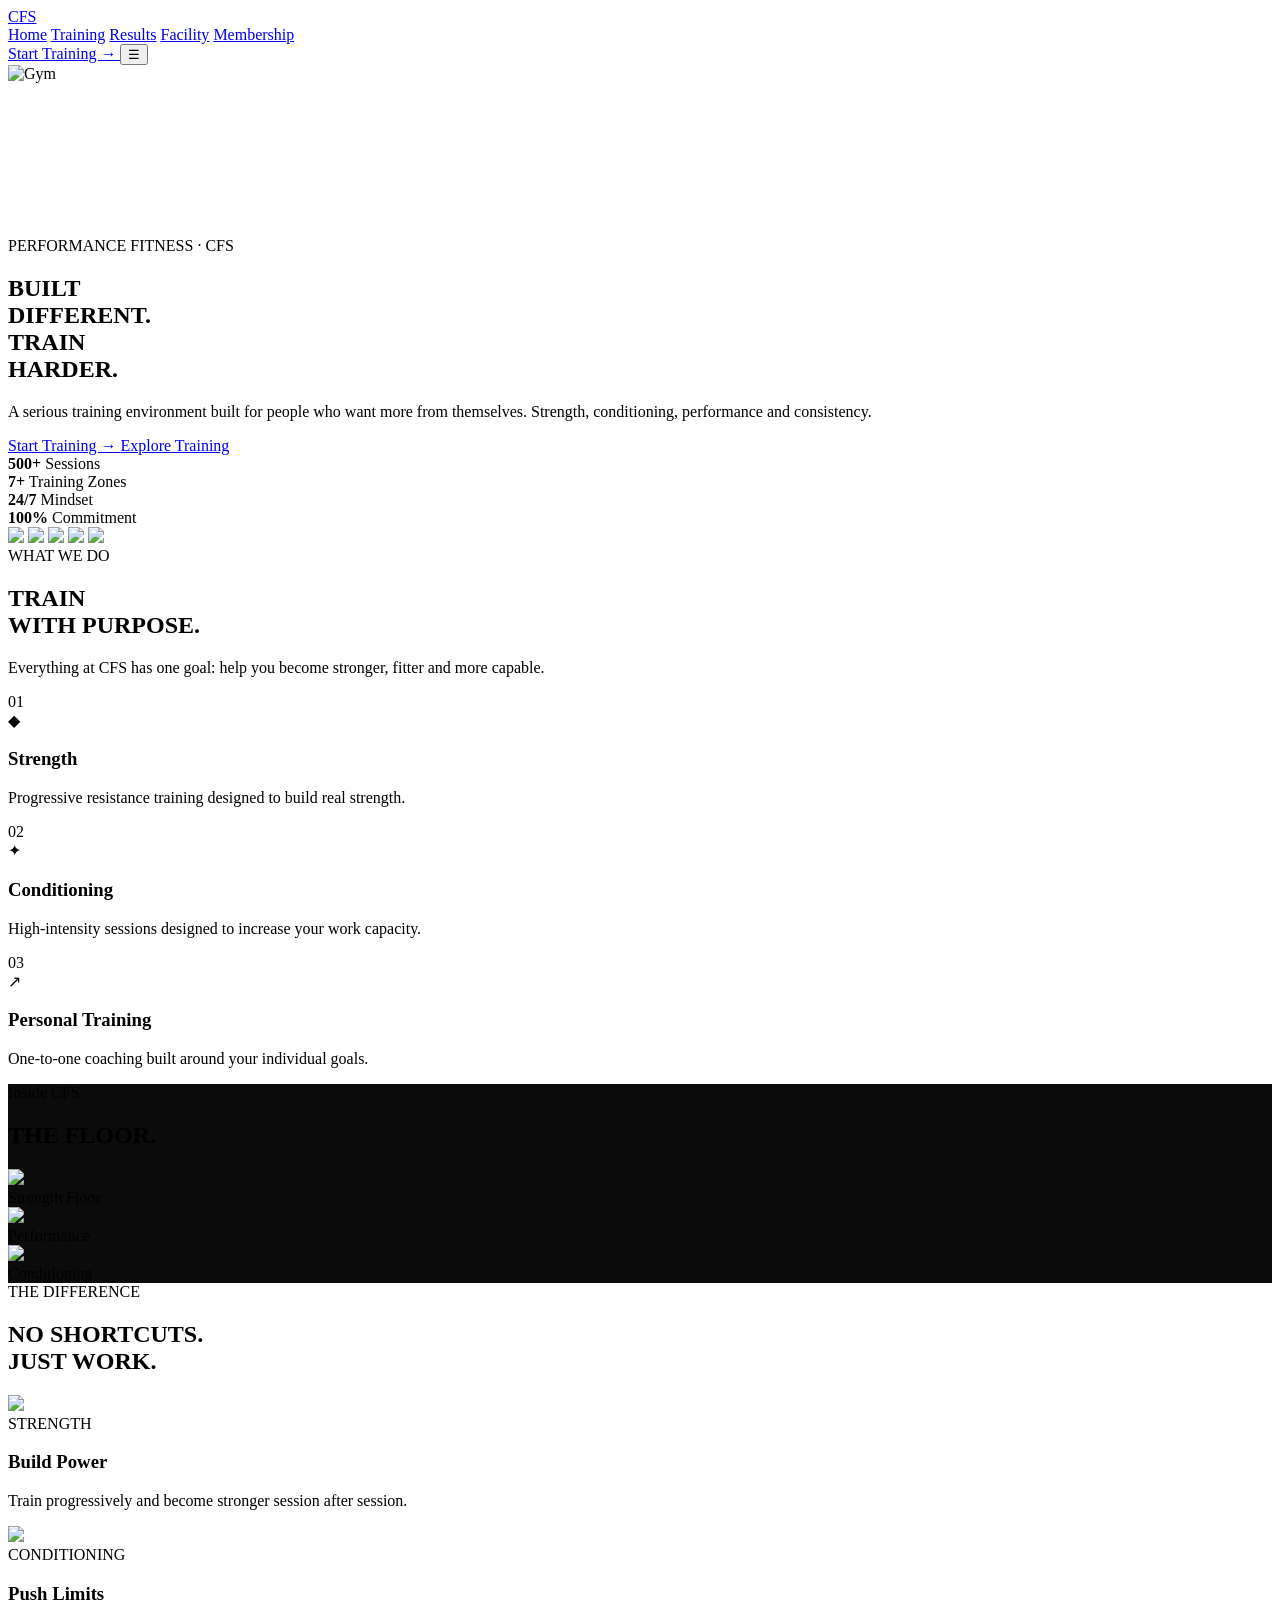
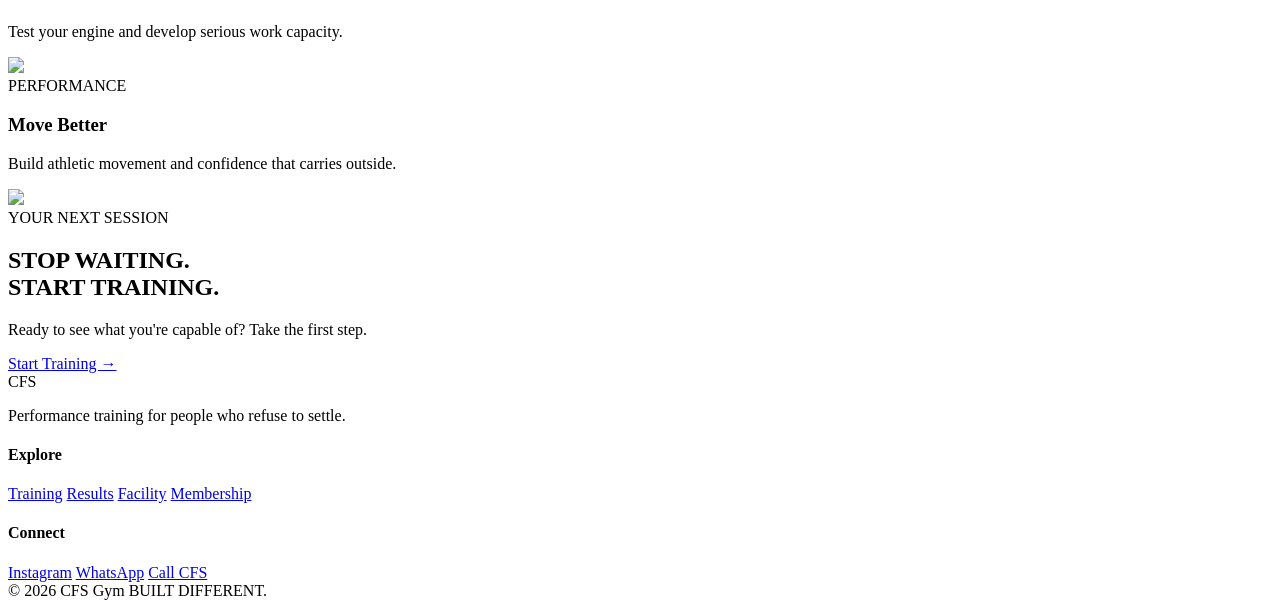
==== index.html @ b4e35af4 "Create index.html for CFS website layout This HTML file serves as the main structure for the CFS web" ====
<!DOCTYPE html>
<html lang="en">

<head>

<meta charset="UTF-8">
<meta name="viewport" content="width=device-width,initial-scale=1.0">

<title>CFS — Built Different</title>

<link rel="stylesheet" href="style.css">

<script src="https://cdnjs.cloudflare.com/ajax/libs/gsap/3.12.5/gsap.min.js"></script>
<script src="https://cdnjs.cloudflare.com/ajax/libs/gsap/3.12.5/ScrollTrigger.min.js"></script>
<script src="https://cdnjs.cloudflare.com/ajax/libs/three.js/r128/three.min.js"></script>

</head>

<body>


<nav class="nav">

<a class="logo" href="index.html">
<span class="logo-mark"></span>
CFS
</a>

<div class="nav-links">

<a class="active" href="index.html">Home</a>
<a href="training.html">Training</a>
<a href="results.html">Results</a>
<a href="facility.html">Facility</a>
<a href="membership.html">Membership</a>

</div>

<a class="nav-cta magnetic" href="membership.html">
Start Training →
</a>

<button class="menu">☰</button>

</nav>


<section class="hero">

<div class="hero-bg">

<img
src="https://images.unsplash.com/photo-1534438327276-14e5300c3a48?auto=format&fit=crop&w=2200&q=90"
alt="Gym">

<div class="hero-overlay"></div>
<div class="hero-grid"></div>

</div>

<canvas id="hero3d"></canvas>

<div class="floating-orb"></div>


<div class="hero-content">

<div class="hero-kicker">
PERFORMANCE FITNESS · CFS
</div>

<h1>
BUILT
<br>
<span class="accent">DIFFERENT.</span>
<br>
TRAIN
<br>
HARDER.
</h1>

<p class="hero-copy">
A serious training environment built for people
who want more from themselves. Strength,
conditioning, performance and consistency.
</p>

<div class="hero-buttons">

<a href="membership.html"
class="btn btn-primary magnetic">
Start Training →
</a>

<a href="training.html"
class="btn btn-outline">
Explore Training
</a>

</div>

<div class="hero-stats">

<div class="stat">
<strong>500+</strong>
<span>Sessions</span>
</div>

<div class="stat">
<strong>7+</strong>
<span>Training Zones</span>
</div>

<div class="stat">
<strong>24/7</strong>
<span>Mindset</span>
</div>

<div class="stat">
<strong>100%</strong>
<span>Commitment</span>
</div>

</div>

</div>

</section>


<div class="image-strip">

<div class="marquee">

<img src="https://images.unsplash.com/photo-1581009146145-b5ef050c2e1e?auto=format&fit=crop&w=700&q=80">

<img src="https://images.unsplash.com/photo-1583454110551-21f2fa2afe61?auto=format&fit=crop&w=700&q=80">

<img src="https://images.unsplash.com/photo-1599058917212-d750089bc07e?auto=format&fit=crop&w=700&q=80">

<img src="https://images.unsplash.com/photo-1534438327276-14e5300c3a48?auto=format&fit=crop&w=700&q=80">

<img src="https://images.unsplash.com/photo-1571019613454-1cb2f99b2d8b?auto=format&fit=crop&w=700&q=80">

</div>

</div>


<section class="section">

<div class="container">

<div class="section-head reveal">

<div>

<div class="kicker">
WHAT WE DO
</div>

<h2 class="title">
TRAIN
<br>
WITH <span>PURPOSE.</span>
</h2>

</div>

<p class="section-intro">
Everything at CFS has one goal:
help you become stronger, fitter and
more capable.
</p>

</div>


<div class="card-grid">

<div class="glass-card reveal">

<div class="card-number">01</div>

<div class="card-icon">◆</div>

<h3>Strength</h3>

<p>
Progressive resistance training designed
to build real strength.
</p>

<div class="card-line"></div>

</div>


<div class="glass-card reveal">

<div class="card-number">02</div>

<div class="card-icon">✦</div>

<h3>Conditioning</h3>

<p>
High-intensity sessions designed to
increase your work capacity.
</p>

<div class="card-line"></div>

</div>


<div class="glass-card reveal">

<div class="card-number">03</div>

<div class="card-icon">↗</div>

<h3>Personal Training</h3>

<p>
One-to-one coaching built around
your individual goals.
</p>

<div class="card-line"></div>

</div>

</div>

</div>

</section>


<section class="section" style="background:#0b0b0b;">

<div class="container">

<div class="reveal">

<div class="kicker">Inside CFS</div>

<h2 class="title">
THE
<span>FLOOR.</span>
</h2>

</div>


<div class="gallery-grid">

<div class="gallery-item large reveal">

<img src="https://images.unsplash.com/photo-1534438327276-14e5300c3a48?auto=format&fit=crop&w=1200&q=90">

<div class="gallery-overlay">
<span>Strength Floor</span>
</div>

</div>


<div class="gallery-item reveal">

<img src="https://images.unsplash.com/photo-1579758629938-03607ccdbaba?auto=format&fit=crop&w=900&q=85">

<div class="gallery-overlay">
<span>Performance</span>
</div>

</div>


<div class="gallery-item reveal">

<img src="https://images.unsplash.com/photo-1583454110551-21f2fa2afe61?auto=format&fit=crop&w=900&q=85">

<div class="gallery-overlay">
<span>Conditioning</span>
</div>

</div>

</div>

</div>

</section>


<section class="section">

<div class="container">

<div class="reveal">

<div class="kicker">
THE DIFFERENCE
</div>

<h2 class="title">
NO
SHORTCUTS.
<br>
<span>JUST WORK.</span>
</h2>

</div>


<div class="result-grid">

<div class="result-card reveal">

<div class="result-image">

<img src="https://images.unsplash.com/photo-1583454110551-21f2fa2afe61?auto=format&fit=crop&w=1000&q=90">

<div class="result-tag">STRENGTH</div>

</div>

<div class="result-body">

<h3>Build Power</h3>

<p>
Train progressively and become
stronger session after session.
</p>

</div>

</div>


<div class="result-card reveal">

<div class="result-image">

<img src="https://images.unsplash.com/photo-1599058917212-d750089bc07e?auto=format&fit=crop&w=1000&q=90">

<div class="result-tag">CONDITIONING</div>

</div>

<div class="result-body">

<h3>Push Limits</h3>

<p>
Test your engine and develop
serious work capacity.
</p>

</div>

</div>


<div class="result-card reveal">

<div class="result-image">

<img src="https://images.unsplash.com/photo-1571019613454-1cb2f99b2d8b?auto=format&fit=crop&w=1000&q=90">

<div class="result-tag">PERFORMANCE</div>

</div>

<div class="result-body">

<h3>Move Better</h3>

<p>
Build athletic movement and
confidence that carries outside.
</p>

</div>

</div>

</div>

</div>

</section>


<section class="cta">

<div class="cta-bg">

<img src="https://images.unsplash.com/photo-1581009146145-b5ef050c2e1e?auto=format&fit=crop&w=2200&q=90">

<div class="cta-overlay"></div>

</div>

<div class="container cta-content reveal">

<div class="kicker">
YOUR NEXT SESSION
</div>

<h2>
STOP WAITING.
<br>
<span>START TRAINING.</span>
</h2>

<p>
Ready to see what you're capable of?
Take the first step.
</p>

<a href="membership.html"
class="btn btn-primary magnetic">
Start Training →
</a>

</div>

</section>


<footer>

<div class="container">

<div class="footer-grid">

<div>

<div class="footer-logo">CFS</div>

<p>
Performance training for people
who refuse to settle.
</p>

</div>


<div>

<h4>Explore</h4>

<a href="training.html">Training</a>
<a href="results.html">Results</a>
<a href="facility.html">Facility</a>
<a href="membership.html">Membership</a>

</div>


<div>

<h4>Connect</h4>

<a href="#">Instagram</a>
<a href="#">WhatsApp</a>
<a href="#">Call CFS</a>

</div>

</div>


<div class="footer-bottom">

<span>© 2026 CFS Gym</span>

<span>BUILT DIFFERENT.</span>

</div>

</div>

</footer>


<script src="script.js"></script>

</body>
  </html>
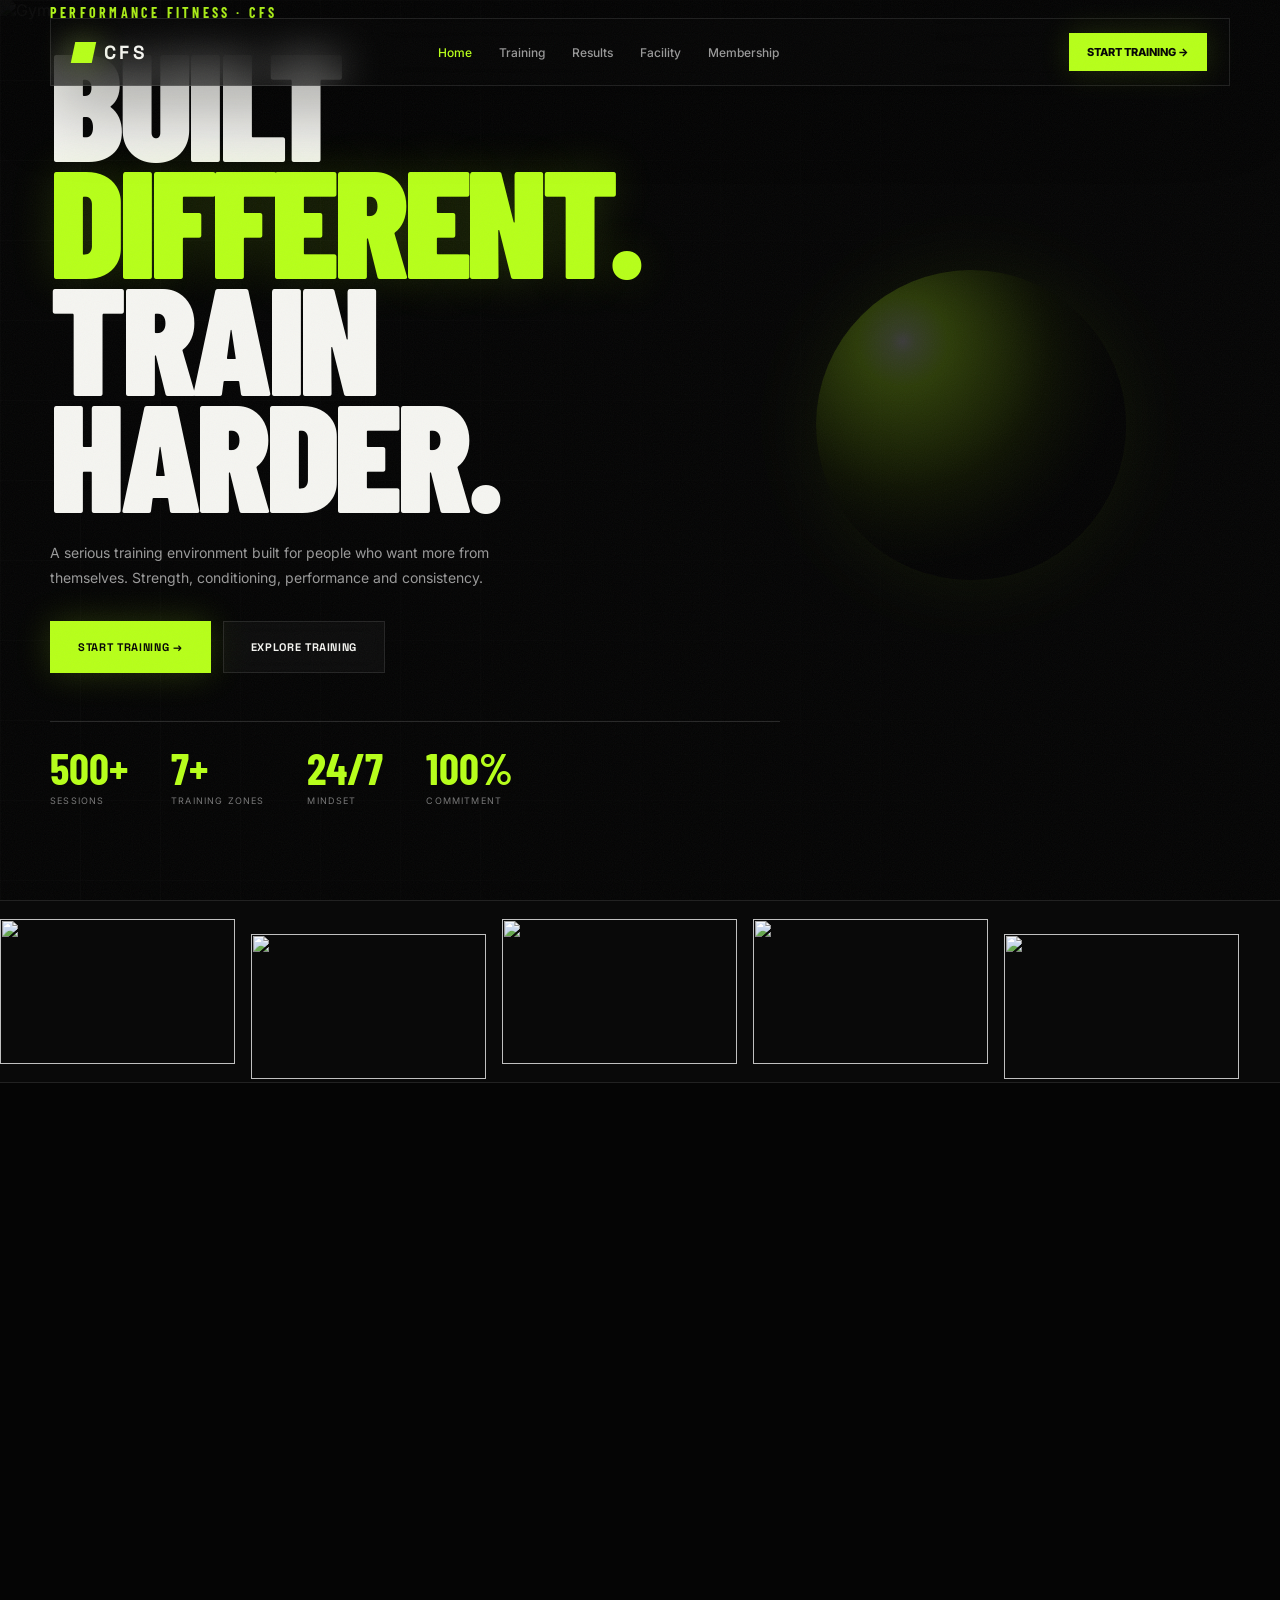
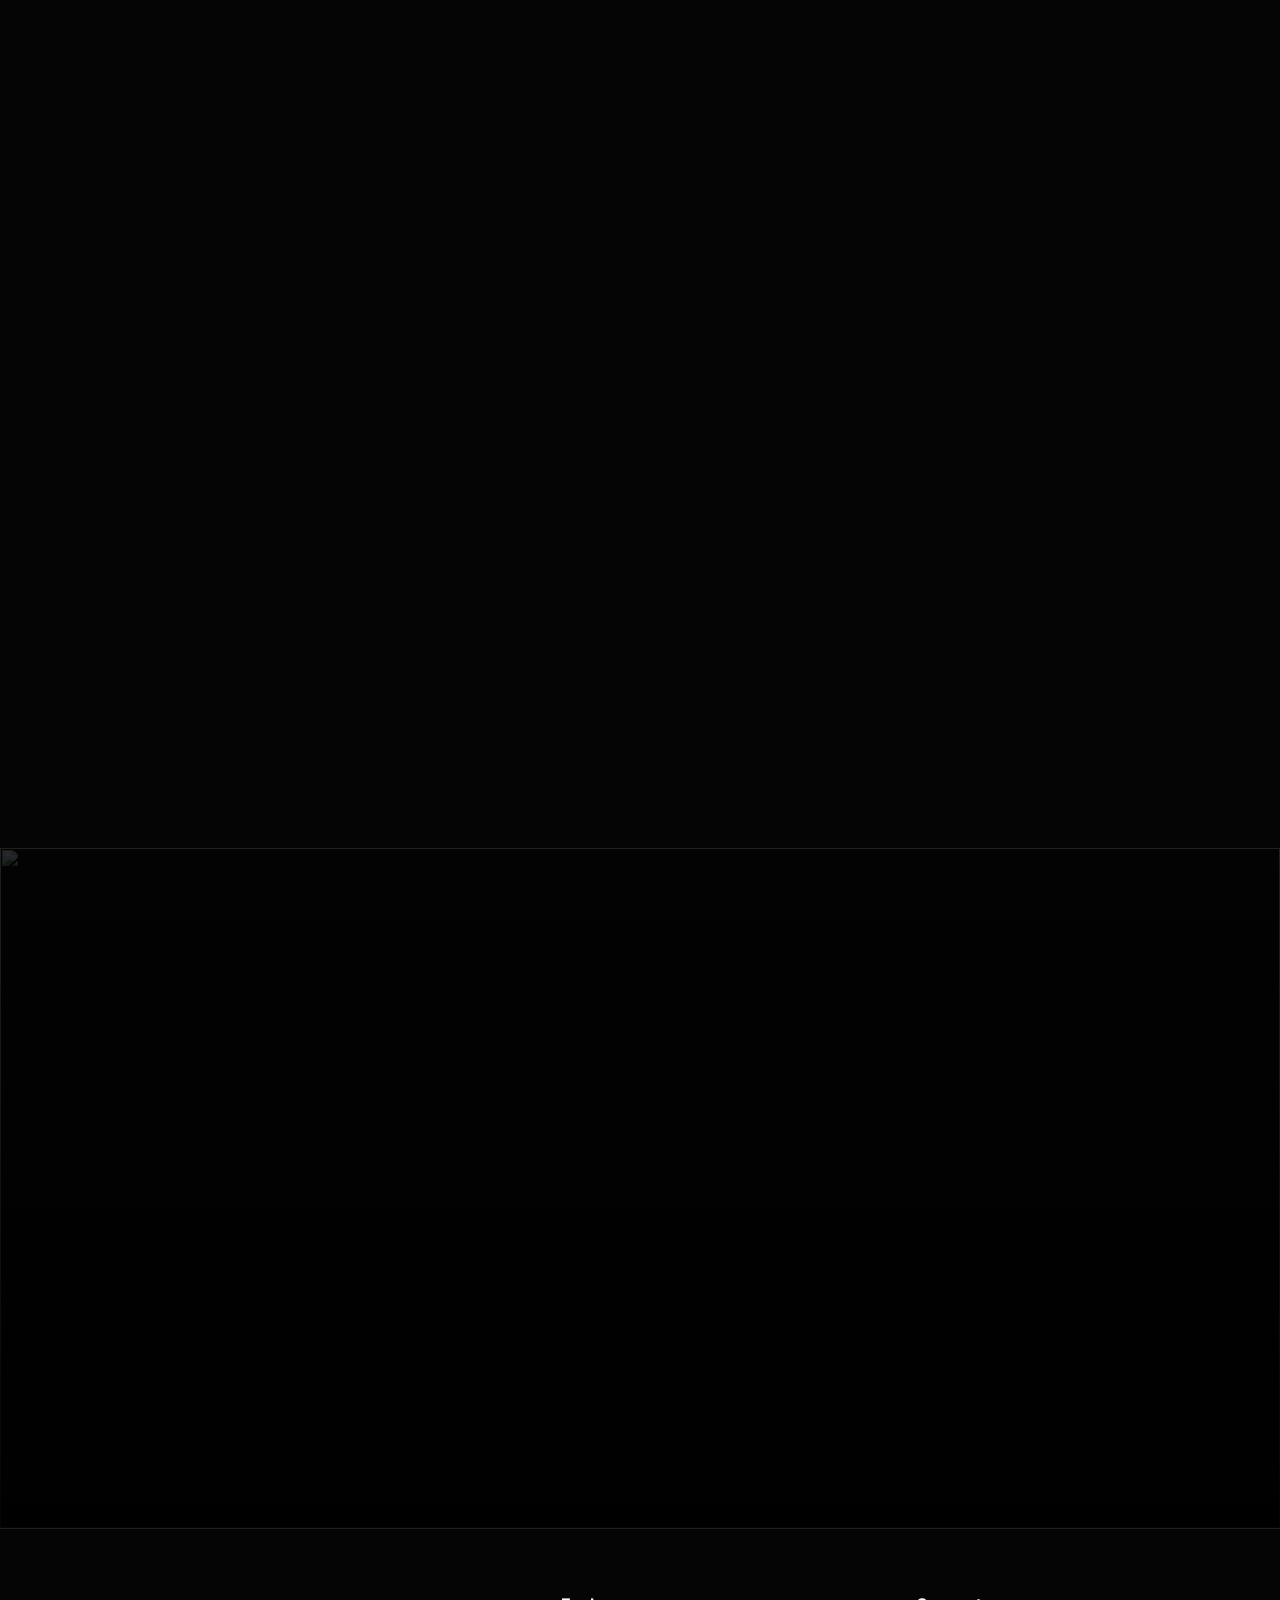
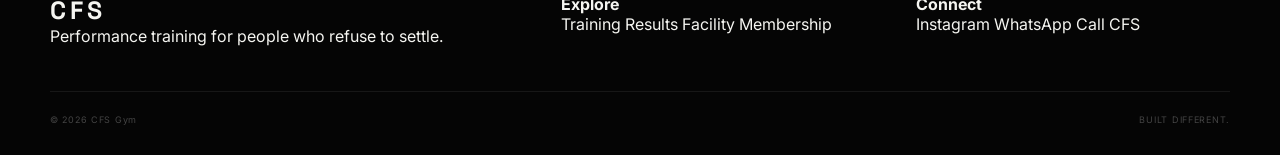
==== commit 92d96cae: "Update social media links in index.html" ====
--- a/index.html
+++ b/index.html
@@ -466,9 +466,17 @@
 
 <h4>Connect</h4>
 
-<a href="#">Instagram</a>
-<a href="#">WhatsApp</a>
-<a href="#">Call CFS</a>
+<a href="https://www.instagram.com/carewellfitnesstation_gym?stkn=MWllOWNnN244amc0bg==" target="_blank">
+  Instagram
+</a>
+
+<a href="https://wa.me/919893643713" target="_blank">
+  WhatsApp
+</a>
+
+<a href="tel:+919893643713">
+  Call CFS
+</a>
 
 </div>
 
--- a/style.css
+++ b/style.css
@@ -0,0 +1,1610 @@
+@import url('https://fonts.googleapis.com/css2?family=Barlow+Condensed:wght@600;700;800;900&family=Inter:wght@300;400;500;600;700&family=Space+Grotesk:wght@400;500;600;700&display=swap');
+
+:root{
+    --black:#050505;
+    --black2:#080808;
+    --surface:#101010;
+    --surface2:#161616;
+    --white:#f5f5f1;
+    --muted:#858585;
+    --lime:#b7ff19;
+    --orange:#ff4d00;
+    --line:rgba(255,255,255,.10);
+}
+
+*{
+    margin:0;
+    padding:0;
+    box-sizing:border-box;
+}
+
+html{
+    scroll-behavior:smooth;
+}
+
+body{
+    background:var(--black);
+    color:var(--white);
+    font-family:Inter,sans-serif;
+    overflow-x:hidden;
+}
+
+body:before{
+    content:"";
+    position:fixed;
+    inset:0;
+    z-index:9999;
+    pointer-events:none;
+    opacity:.045;
+
+    background-image:url("data:image/svg+xml,%3Csvg xmlns='http://www.w3.org/2000/svg' width='180' height='180'%3E%3Cfilter id='n'%3E%3CfeTurbulence type='fractalNoise' baseFrequency='.9' numOctaves='4' stitchTiles='stitch'/%3E%3C/filter%3E%3Crect width='100%25' height='100%25' filter='url(%23n)'/%3E%3C/svg%3E");
+}
+
+a{
+    color:inherit;
+    text-decoration:none;
+}
+
+button{
+    font:inherit;
+}
+
+img{
+    width:100%;
+    display:block;
+}
+
+.container{
+    width:min(1180px,calc(100% - 40px));
+    margin:auto;
+}
+
+.section{
+    padding:125px 0;
+    position:relative;
+}
+
+.kicker{
+    color:var(--lime);
+    font-family:"Barlow Condensed",sans-serif;
+    font-size:15px;
+    font-weight:700;
+    letter-spacing:.18em;
+    text-transform:uppercase;
+    margin-bottom:18px;
+}
+
+.title{
+    font-family:"Barlow Condensed",sans-serif;
+    font-weight:900;
+    text-transform:uppercase;
+    font-size:clamp(58px,8vw,112px);
+    line-height:.84;
+    letter-spacing:-.025em;
+}
+
+.title span{
+    color:var(--lime);
+}
+
+.muted{
+    color:var(--muted);
+}
+
+
+/* ================= NAV ================= */
+
+.nav{
+    position:fixed;
+    top:18px;
+    left:50%;
+    transform:translateX(-50%);
+
+    width:min(1180px,calc(100% - 30px));
+    height:68px;
+
+    z-index:1000;
+
+    display:flex;
+    align-items:center;
+    justify-content:space-between;
+
+    padding:0 22px;
+
+    background:rgba(6,6,6,.68);
+    backdrop-filter:blur(20px);
+    -webkit-backdrop-filter:blur(20px);
+
+    border:1px solid rgba(255,255,255,.10);
+
+    box-shadow:
+        0 20px 70px rgba(0,0,0,.35);
+}
+
+.logo{
+    display:flex;
+    align-items:center;
+    gap:10px;
+
+    font-family:"Space Grotesk";
+    font-weight:700;
+    letter-spacing:.18em;
+    font-size:19px;
+}
+
+.logo-mark{
+    width:21px;
+    height:21px;
+
+    background:var(--lime);
+
+    transform:skew(-12deg);
+
+    box-shadow:
+        0 0 30px rgba(183,255,25,.35);
+}
+
+.nav-links{
+    display:flex;
+    gap:27px;
+
+    color:#999;
+
+    font-size:12px;
+    font-weight:500;
+}
+
+.nav-links a{
+    transition:.25s;
+}
+
+.nav-links a:hover,
+.nav-links a.active{
+    color:var(--lime);
+}
+
+.nav-cta{
+    background:var(--lime);
+    color:#050505;
+
+    padding:12px 18px;
+
+    font-size:11px;
+    font-weight:800;
+    text-transform:uppercase;
+
+    box-shadow:
+        0 0 30px rgba(183,255,25,.15);
+}
+
+.menu{
+    display:none;
+
+    border:0;
+    background:none;
+    color:white;
+
+    font-size:25px;
+}
+
+
+/* ================= BUTTONS ================= */
+
+.btn{
+    min-height:52px;
+    padding:0 27px;
+
+    display:inline-flex;
+    align-items:center;
+    justify-content:center;
+
+    border:1px solid var(--line);
+
+    font-family:"Space Grotesk";
+    font-size:11px;
+    font-weight:700;
+
+    text-transform:uppercase;
+    letter-spacing:.06em;
+
+    transition:
+        transform .4s cubic-bezier(.2,.7,.2,1),
+        box-shadow .35s,
+        border-color .35s,
+        background .35s;
+}
+
+.btn-primary{
+    background:var(--lime);
+    color:#050505;
+    border-color:var(--lime);
+
+    box-shadow:
+        0 0 35px rgba(183,255,25,.18);
+}
+
+.btn-primary:hover{
+    box-shadow:
+        0 0 65px rgba(183,255,25,.38);
+
+    transform:translateY(-3px);
+}
+
+.btn-outline{
+    background:rgba(255,255,255,.035);
+    backdrop-filter:blur(10px);
+}
+
+.btn-outline:hover{
+    color:var(--lime);
+    border-color:var(--lime);
+}
+
+
+/* ================= HERO ================= */
+
+.hero{
+    min-height:100vh;
+    position:relative;
+    overflow:hidden;
+
+    display:flex;
+    align-items:flex-end;
+}
+
+.hero-bg{
+    position:absolute;
+    inset:0;
+}
+
+.hero-bg img{
+    height:100%;
+    object-fit:cover;
+    object-position:center;
+
+    filter:
+        saturate(.82)
+        contrast(1.15)
+        brightness(.82);
+}
+
+.hero-overlay{
+    position:absolute;
+    inset:0;
+
+    background:
+        linear-gradient(
+            90deg,
+            rgba(4,4,4,.97) 0%,
+            rgba(4,4,4,.78) 42%,
+            rgba(4,4,4,.30) 100%
+        ),
+        linear-gradient(
+            0deg,
+            rgba(4,4,4,.96),
+            transparent 70%
+        );
+}
+
+.hero-grid{
+    position:absolute;
+    inset:0;
+
+    opacity:.045;
+
+    background-image:
+        linear-gradient(rgba(255,255,255,.3) 1px,transparent 1px),
+        linear-gradient(90deg,rgba(255,255,255,.3) 1px,transparent 1px);
+
+    background-size:80px 80px;
+
+    mask-image:linear-gradient(
+        to right,
+        black,
+        transparent
+    );
+}
+
+#hero3d{
+    position:absolute;
+
+    width:520px;
+    height:520px;
+
+    right:2%;
+    top:19%;
+
+    z-index:3;
+
+    pointer-events:none;
+
+    opacity:.9;
+}
+
+.hero-content{
+    position:relative;
+    z-index:10;
+
+    width:min(1180px,calc(100% - 40px));
+
+    margin:auto;
+
+    padding-bottom:90px;
+}
+
+.hero-kicker{
+    color:var(--lime);
+
+    font-family:"Barlow Condensed";
+    font-size:14px;
+    font-weight:700;
+
+    letter-spacing:.23em;
+
+    margin-bottom:22px;
+}
+
+.hero h1{
+    font-family:"Barlow Condensed";
+
+    font-size:clamp(80px,12vw,175px);
+
+    font-weight:900;
+
+    line-height:.76;
+
+    letter-spacing:-.035em;
+
+    max-width:950px;
+
+    text-transform:uppercase;
+}
+
+.hero h1 .accent{
+    color:var(--lime);
+
+    text-shadow:
+        0 0 45px rgba(183,255,25,.15);
+}
+
+.hero-copy{
+    max-width:480px;
+
+    margin-top:30px;
+
+    color:#999;
+
+    font-size:14px;
+
+    line-height:1.8;
+}
+
+.hero-buttons{
+    display:flex;
+    gap:12px;
+
+    margin-top:30px;
+}
+
+.hero-stats{
+    display:flex;
+    gap:43px;
+
+    max-width:730px;
+
+    margin-top:48px;
+    padding-top:24px;
+
+    border-top:1px solid rgba(255,255,255,.14);
+}
+
+.stat strong{
+    display:block;
+
+    color:var(--lime);
+
+    font-family:"Barlow Condensed";
+
+    font-size:44px;
+
+    line-height:1;
+}
+
+.stat span{
+    display:block;
+
+    margin-top:5px;
+
+    color:#777;
+
+    font-size:9px;
+
+    text-transform:uppercase;
+
+    letter-spacing:.13em;
+}
+
+
+/* ================= 3D ORB ================= */
+
+.floating-orb{
+    position:absolute;
+
+    width:310px;
+    height:310px;
+
+    right:12%;
+    top:30%;
+
+    border-radius:50%;
+
+    background:
+        radial-gradient(
+            circle at 28% 23%,
+            #fff 0%,
+            #dcff9a 4%,
+            var(--lime) 14%,
+            #394f00 45%,
+            transparent 70%
+        );
+
+    box-shadow:
+        0 0 80px rgba(183,255,25,.3),
+        inset -50px -40px 80px rgba(0,0,0,.75);
+
+    opacity:.22;
+
+    pointer-events:none;
+}
+
+
+/* ================= PAGE HERO ================= */
+
+.inner-hero{
+    min-height:75vh;
+
+    position:relative;
+    overflow:hidden;
+
+    display:flex;
+    align-items:flex-end;
+}
+
+.inner-hero-bg{
+    position:absolute;
+    inset:0;
+}
+
+.inner-hero-bg img{
+    height:100%;
+    object-fit:cover;
+    filter:
+        brightness(.52)
+        saturate(.8)
+        contrast(1.1);
+}
+
+.inner-hero-overlay{
+    position:absolute;
+    inset:0;
+
+    background:
+        linear-gradient(
+            90deg,
+            rgba(4,4,4,.96),
+            rgba(4,4,4,.45),
+            rgba(4,4,4,.2)
+        ),
+        linear-gradient(
+            0deg,
+            rgba(4,4,4,.98),
+            transparent
+        );
+}
+
+.inner-content{
+    position:relative;
+    z-index:5;
+
+    width:min(1180px,calc(100% - 40px));
+
+    margin:auto;
+
+    padding-bottom:80px;
+}
+
+.inner-content h1{
+    font-family:"Barlow Condensed";
+
+    font-size:clamp(75px,11vw,160px);
+
+    line-height:.8;
+
+    font-weight:900;
+
+    text-transform:uppercase;
+
+    max-width:1000px;
+}
+
+.inner-content h1 span{
+    color:var(--lime);
+}
+
+.inner-description{
+    max-width:500px;
+
+    color:#999;
+
+    font-size:14px;
+
+    line-height:1.8;
+
+    margin-top:28px;
+}
+
+
+/* ================= IMAGE STRIP ================= */
+
+.image-strip{
+    padding:18px 0;
+
+    overflow:hidden;
+
+    background:#090909;
+
+    border-top:1px solid var(--line);
+    border-bottom:1px solid var(--line);
+}
+
+.marquee{
+    display:flex;
+    gap:16px;
+
+    width:max-content;
+}
+
+.marquee img{
+    width:235px;
+    height:145px;
+
+    object-fit:cover;
+
+    filter:saturate(.75);
+
+    transition:.5s;
+}
+
+.marquee img:nth-child(2),
+.marquee img:nth-child(5){
+    transform:translateY(15px);
+}
+
+
+/* ================= SECTION HEADER ================= */
+
+.section-head{
+    display:flex;
+
+    align-items:flex-end;
+    justify-content:space-between;
+
+    gap:35px;
+}
+
+.section-intro{
+    max-width:410px;
+
+    color:#777;
+
+    font-size:13px;
+
+    line-height:1.8;
+}
+
+
+/* ================= CARDS ================= */
+
+.card-grid{
+    display:grid;
+
+    grid-template-columns:
+        repeat(3,1fr);
+
+    gap:15px;
+
+    margin-top:65px;
+}
+
+.glass-card{
+    position:relative;
+
+    padding:30px;
+
+    min-height:310px;
+
+    overflow:hidden;
+
+    background:
+        linear-gradient(
+            145deg,
+            rgba(255,255,255,.055),
+            rgba(255,255,255,.012)
+        );
+
+    border:1px solid var(--line);
+
+    backdrop-filter:blur(15px);
+
+    transition:
+        transform .6s cubic-bezier(.2,.7,.2,1),
+        border-color .4s,
+        box-shadow .4s;
+}
+
+.glass-card:hover{
+    border-color:rgba(183,255,25,.4);
+
+    box-shadow:
+        0 30px 80px rgba(0,0,0,.4);
+}
+
+.card-number{
+    color:#444;
+
+    font-family:"Barlow Condensed";
+
+    font-size:20px;
+}
+
+.card-icon{
+    color:var(--lime);
+
+    font-size:34px;
+
+    margin-top:45px;
+}
+
+.glass-card h3{
+    font-family:"Barlow Condensed";
+
+    font-size:35px;
+
+    text-transform:uppercase;
+
+    margin-top:17px;
+}
+
+.glass-card p{
+    color:#777;
+
+    font-size:13px;
+
+    line-height:1.75;
+
+    margin-top:10px;
+}
+
+.card-line{
+    position:absolute;
+
+    bottom:0;
+    left:0;
+
+    width:0;
+    height:3px;
+
+    background:var(--lime);
+
+    transition:.55s;
+}
+
+.glass-card:hover .card-line{
+    width:100%;
+}
+
+
+/* ================= GALLERY ================= */
+
+.gallery-grid{
+    display:grid;
+
+    grid-template-columns:
+        1.1fr .9fr;
+
+    grid-template-rows:
+        320px 320px;
+
+    gap:14px;
+
+    margin-top:65px;
+}
+
+.gallery-item{
+    position:relative;
+
+    overflow:hidden;
+}
+
+.gallery-item.large{
+    grid-row:span 2;
+}
+
+.gallery-item img{
+    height:100%;
+
+    object-fit:cover;
+
+    transition:
+        transform 1.2s cubic-bezier(.2,.7,.2,1);
+}
+
+.gallery-item:hover img{
+    transform:scale(1.08);
+}
+
+.gallery-overlay{
+    position:absolute;
+    inset:0;
+
+    display:flex;
+    align-items:flex-end;
+
+    padding:25px;
+
+    background:
+        linear-gradient(
+            transparent 40%,
+            rgba(0,0,0,.85)
+        );
+}
+
+.gallery-overlay span{
+    font-family:"Barlow Condensed";
+
+    font-size:34px;
+
+    text-transform:uppercase;
+}
+
+
+/* ================= HORIZONTAL SHOWCASE ================= */
+
+.horizontal-showcase{
+    overflow:hidden;
+
+    background:#0b0b0b;
+
+    padding:30px 0;
+}
+
+.horizontal-track{
+    display:flex;
+    gap:18px;
+
+    width:max-content;
+}
+
+.horizontal-card{
+    width:430px;
+    height:270px;
+
+    position:relative;
+
+    overflow:hidden;
+}
+
+.horizontal-card img{
+    height:100%;
+    object-fit:cover;
+
+    transition:1s;
+}
+
+.horizontal-card:hover img{
+    transform:scale(1.08);
+}
+
+.horizontal-card span{
+    position:absolute;
+
+    left:20px;
+    bottom:20px;
+
+    font-family:"Barlow Condensed";
+
+    font-size:28px;
+}
+
+
+/* ================= RESULTS ================= */
+
+.result-grid{
+    display:grid;
+
+    grid-template-columns:
+        repeat(3,1fr);
+
+    gap:15px;
+
+    margin-top:60px;
+}
+
+.result-card{
+    background:#101010;
+
+    border:1px solid var(--line);
+
+    overflow:hidden;
+}
+
+.result-image{
+    height:390px;
+
+    position:relative;
+
+    overflow:hidden;
+}
+
+.result-image img{
+    height:100%;
+
+    object-fit:cover;
+
+    transition:1s;
+}
+
+.result-card:hover .result-image img{
+    transform:scale(1.07);
+}
+
+.result-tag{
+    position:absolute;
+
+    top:15px;
+    left:15px;
+
+    padding:7px 11px;
+
+    background:var(--lime);
+
+    color:#050505;
+
+    font-size:9px;
+
+    font-weight:800;
+
+    letter-spacing:.1em;
+}
+
+.result-body{
+    padding:22px;
+}
+
+.result-body h3{
+    font-family:"Barlow Condensed";
+
+    font-size:31px;
+
+    text-transform:uppercase;
+}
+
+.result-body p{
+    color:#777;
+
+    font-size:12px;
+
+    line-height:1.7;
+
+    margin-top:9px;
+}
+
+
+/* ================= BEFORE AFTER ================= */
+
+.transform-box{
+    height:560px;
+
+    position:relative;
+
+    overflow:hidden;
+
+    margin-top:60px;
+
+    touch-action:none;
+}
+
+.transform-box img{
+    position:absolute;
+
+    inset:0;
+
+    width:100%;
+    height:100%;
+
+    object-fit:cover;
+}
+
+.transform-before{
+    clip-path:inset(0 50% 0 0);
+}
+
+.transform-after{
+    clip-path:inset(0 0 0 50%);
+}
+
+.transform-line{
+    position:absolute;
+
+    top:0;
+    bottom:0;
+
+    left:50%;
+
+    width:3px;
+
+    background:white;
+
+    transform:translateX(-50%);
+}
+
+.transform-handle{
+    position:absolute;
+
+    left:50%;
+    top:50%;
+
+    transform:translate(-50%,-50%);
+
+    width:60px;
+    height:60px;
+
+    background:var(--lime);
+
+    color:#000;
+
+    display:flex;
+    align-items:center;
+    justify-content:center;
+
+    font-size:20px;
+    font-weight:900;
+
+    z-index:5;
+}
+
+.transform-label{
+    position:absolute;
+
+    top:20px;
+
+    z-index:5;
+
+    padding:7px 12px;
+
+    background:rgba(0,0,0,.65);
+
+    backdrop-filter:blur(10px);
+
+    font-size:9px;
+
+    font-weight:700;
+
+    letter-spacing:.15em;
+}
+
+.transform-label.left{
+    left:20px;
+}
+
+.transform-label.right{
+    right:20px;
+}
+
+
+/* ================= ABOUT ================= */
+
+.about-grid{
+    display:grid;
+
+    grid-template-columns:
+        1fr 1fr;
+
+    gap:70px;
+
+    align-items:center;
+}
+
+.about-image{
+    position:relative;
+}
+
+.about-image img{
+    height:600px;
+
+    object-fit:cover;
+}
+
+.about-badge{
+    position:absolute;
+
+    right:-20px;
+    bottom:30px;
+
+    padding:20px 25px;
+
+    background:rgba(7,7,7,.75);
+
+    backdrop-filter:blur(20px);
+
+    border:1px solid rgba(255,255,255,.12);
+}
+
+.about-badge strong{
+    color:var(--lime);
+
+    display:block;
+
+    font-family:"Barlow Condensed";
+
+    font-size:55px;
+
+    line-height:1;
+}
+
+.about-badge span{
+    color:#777;
+
+    display:block;
+
+    margin-top:5px;
+
+    font-size:9px;
+
+    text-transform:uppercase;
+
+    letter-spacing:.12em;
+}
+
+.about-copy p{
+    color:#888;
+
+    font-size:14px;
+
+    line-height:1.9;
+
+    margin-top:25px;
+}
+
+.tags{
+    display:flex;
+
+    flex-wrap:wrap;
+
+    gap:8px;
+
+    margin-top:28px;
+}
+
+.tag{
+    padding:8px 12px;
+
+    border:1px solid #282828;
+
+    color:#888;
+
+    font-size:9px;
+
+    text-transform:uppercase;
+
+    letter-spacing:.08em;
+}
+
+
+/* ================= PRICING ================= */
+
+.pricing{
+    display:grid;
+
+    grid-template-columns:
+        repeat(3,1fr);
+
+    gap:15px;
+
+    margin-top:60px;
+}
+
+.price-card{
+    position:relative;
+
+    padding:38px 32px;
+
+    background:#101010;
+
+    border:1px solid var(--line);
+
+    transition:.45s;
+}
+
+.price-card:hover{
+    border-color:rgba(183,255,25,.5);
+
+    transform:translateY(-7px);
+}
+
+.price-card.featured{
+    border-color:var(--lime);
+
+    transform:translateY(-12px);
+
+    box-shadow:
+        0 30px 90px rgba(183,255,25,.06);
+}
+
+.price-badge{
+    position:absolute;
+
+    top:0;
+    right:0;
+
+    padding:7px 12px;
+
+    background:var(--lime);
+
+    color:#000;
+
+    font-size:9px;
+
+    font-weight:800;
+}
+
+.price-card h3{
+    color:var(--lime);
+
+    font-family:"Barlow Condensed";
+
+    font-size:23px;
+
+    text-transform:uppercase;
+}
+
+.price{
+    font-family:"Barlow Condensed";
+
+    font-size:75px;
+
+    line-height:1;
+
+    margin-top:15px;
+}
+
+.price small{
+    color:#666;
+
+    font-family:Inter;
+
+    font-size:11px;
+}
+
+.price-card hr{
+    border:0;
+
+    border-top:1px solid var(--line);
+
+    margin:25px 0;
+}
+
+.price-card li{
+    list-style:none;
+
+    color:#999;
+
+    font-size:12px;
+
+    margin:14px 0;
+}
+
+.price-card li:before{
+    content:"✓";
+
+    color:var(--lime);
+
+    margin-right:10px;
+}
+
+.price-card .btn{
+    width:100%;
+
+    margin-top:25px;
+}
+
+
+/* ================= FAQ ================= */
+
+.faq{
+    max-width:800px;
+
+    margin:60px auto 0;
+}
+
+.faq-item{
+    border-top:1px solid var(--line);
+}
+
+.faq-button{
+    width:100%;
+
+    padding:25px 0;
+
+    display:flex;
+
+    justify-content:space-between;
+
+    background:none;
+
+    border:0;
+
+    color:white;
+
+    text-align:left;
+
+    font-family:"Barlow Condensed";
+
+    font-size:25px;
+
+    text-transform:uppercase;
+
+    cursor:pointer;
+}
+
+.faq-answer{
+    max-height:0;
+
+    overflow:hidden;
+
+    color:#777;
+
+    font-size:13px;
+
+    line-height:1.8;
+
+    transition:max-height .45s ease;
+}
+
+.faq-answer p{
+    padding-bottom:25px;
+}
+
+.faq-item.open .faq-answer{
+    max-height:180px;
+}
+
+.faq-item.open .faq-button{
+    color:var(--lime);
+}
+
+
+/* ================= CTA ================= */
+
+.cta{
+    position:relative;
+
+    overflow:hidden;
+
+    padding:155px 0;
+
+    text-align:center;
+}
+
+.cta-bg{
+    position:absolute;
+    inset:0;
+}
+
+.cta-bg img{
+    height:100%;
+
+    object-fit:cover;
+
+    filter:
+        brightness(.3)
+        saturate(.65);
+}
+
+.cta-overlay{
+    position:absolute;
+    inset:0;
+
+    background:
+        linear-gradient(
+            rgba(0,0,0,.45),
+            rgba(0,0,0,.92)
+        );
+}
+
+.cta-content{
+    position:relative;
+
+    z-index:4;
+}
+
+.cta h2{
+    font-family:"Barlow Condensed";
+
+    font-size:clamp(65px,10vw,145px);
+
+    line-height:.8;
+
+    text-transform:uppercase;
+}
+
+.cta h2 span{
+    color:var(--lime);
+}
+
+.cta p{
+    max-width:510px;
+
+    margin:27px auto;
+
+    color:#999;
+
+    font-size:13px;
+
+    line-height:1.8;
+}
+
+
+/* ================= FOOTER ================= */
+
+footer{
+    padding:65px 0 30px;
+
+    background:#050505;
+
+    border-top:1px solid var(--line);
+}
+
+.footer-grid{
+    display:grid;
+
+    grid-template-columns:
+        1.5fr 1fr 1fr;
+
+    gap:40px;
+}
+
+.footer-logo{
+    font-family:"Space Grotesk";
+
+    font-size:25px;
+
+    font-weight:700;
+
+    letter-spacing:.15em;
+}
+
+.footer p{
+    color:#666;
+
+    font-size:11px;
+
+    line-height:1.8;
+
+    margin-top:14px;
+
+    max-width:320px;
+}
+
+.footer h4{
+    color:var(--lime);
+
+    font-family:"Barlow Condensed";
+
+    font-size:20px;
+
+    text-transform:uppercase;
+}
+
+.footer a{
+    display:block;
+
+    color:#777;
+
+    font-size:11px;
+
+    margin-top:11px;
+
+    transition:.2s;
+}
+
+.footer a:hover{
+    color:var(--lime);
+}
+
+.footer-bottom{
+    display:flex;
+
+    justify-content:space-between;
+
+    margin-top:45px;
+    padding-top:22px;
+
+    border-top:1px solid #171717;
+
+    color:#444;
+
+    font-size:9px;
+
+    letter-spacing:.08em;
+}
+
+
+/* ================= REVEALS ================= */
+
+.reveal{
+    opacity:0;
+
+    transform:translateY(45px);
+}
+
+.reveal-left{
+    opacity:0;
+
+    transform:translateX(-50px);
+}
+
+
+/* ================= RESPONSIVE ================= */
+
+@media(max-width:950px){
+
+    .nav-links,
+    .nav-cta{
+        display:none;
+    }
+
+    .menu{
+        display:block;
+    }
+
+    #hero3d{
+        width:340px;
+        height:340px;
+
+        right:-90px;
+        top:18%;
+
+        opacity:.45;
+    }
+
+    .floating-orb{
+        right:-40px;
+        top:25%;
+
+        opacity:.13;
+    }
+
+    .card-grid,
+    .result-grid,
+    .pricing{
+        grid-template-columns:1fr;
+    }
+
+    .price-card.featured{
+        transform:none;
+    }
+
+    .about-grid{
+        grid-template-columns:1fr;
+    }
+
+    .gallery-grid{
+        grid-template-columns:1fr 1fr;
+
+        grid-template-rows:
+            260px 260px;
+    }
+
+    .gallery-item.large{
+        grid-row:span 2;
+    }
+
+    .footer-grid{
+        grid-template-columns:1fr;
+    }
+}
+
+@media(max-width:600px){
+
+    .container,
+    .hero-content,
+    .inner-content{
+        width:calc(100% - 28px);
+    }
+
+    .section{
+        padding:90px 0;
+    }
+
+    .hero{
+        min-height:850px;
+    }
+
+    .hero-overlay{
+        background:
+            linear-gradient(
+                0deg,
+                rgba(4,4,4,.98),
+                rgba(4,4,4,.60) 65%,
+                rgba(4,4,4,.25)
+            );
+    }
+
+    .hero h1{
+        font-size:78px;
+    }
+
+    .hero-buttons{
+        flex-direction:column;
+    }
+
+    .hero-buttons .btn{
+        width:100%;
+    }
+
+    .hero-stats{
+        gap:18px;
+        flex-wrap:wrap;
+    }
+
+    .stat strong{
+        font-size:34px;
+    }
+
+    .section-head{
+        display:block;
+    }
+
+    .section-intro{
+        margin-top:25px;
+    }
+
+    .gallery-grid{
+        grid-template-columns:1fr;
+
+        grid-template-rows:
+            350px 220px 220px;
+    }
+
+    .gallery-item.large{
+        grid-row:auto;
+    }
+
+    .horizontal-card{
+        width:320px;
+        height:220px;
+    }
+
+    .transform-box{
+        height:430px;
+    }
+
+    .about-image img{
+        height:450px;
+    }
+
+    .about-badge{
+        right:10px;
+    }
+
+    .cta{
+        padding:110px 0;
+    }
+
+    .footer-bottom{
+        flex-direction:column;
+
+        gap:10px;
+    }
+}
